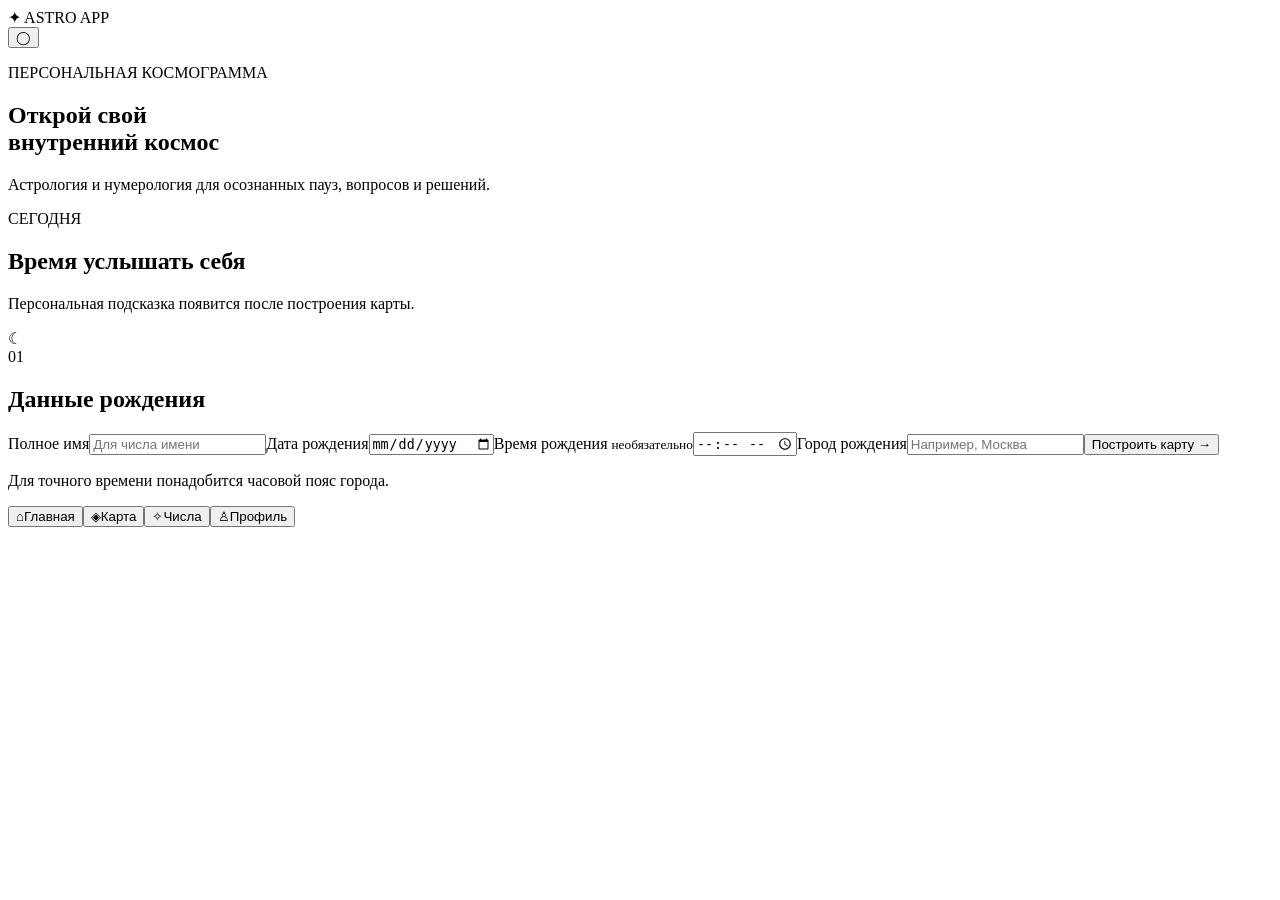
==== static/index.html @ 8a943642 "Prepare Railway deployment Co-authored-by: Copilot <223556219+Copilot@users.noreply.github.com>" ====
<!doctype html>
<html lang="ru">
<head>
  <meta charset="UTF-8"><meta name="viewport" content="width=device-width, initial-scale=1">
  <meta name="theme-color" content="#0b0a1a"><title>Astro App — внутренний космос</title>
  <link rel="stylesheet" href="/styles.css">
  <script src="https://telegram.org/js/telegram-web-app.js"></script>
</head>
<body>
  <div class="stars"></div>
  <main class="app-shell">
    <header class="topbar"><div class="brand"><span class="brand-mark">✦</span> ASTRO APP</div><button class="icon-button" id="profile-button">◯</button></header>
    <section id="view-home" class="view">
      <div class="hero"><p class="eyebrow">ПЕРСОНАЛЬНАЯ КОСМОГРАММА</p><h1>Открой свой<br><span>внутренний космос</span></h1><p class="hero-copy">Астрология и нумерология для осознанных пауз, вопросов и решений.</p></div>
      <div class="daily-card"><div><p class="eyebrow">СЕГОДНЯ</p><h2>Время услышать себя</h2><p id="daily-text">Персональная подсказка появится после построения карты.</p></div><div class="moon">☾</div></div>
      <section id="form-card" class="card"><div class="section-heading"><span class="step">01</span><h2>Данные рождения</h2></div>
        <form id="birth-form"><label>Полное имя<input name="fullName" placeholder="Для числа имени"></label><label>Дата рождения<input name="birthDate" type="date" required></label><label>Время рождения <small>необязательно</small><input name="birthTime" type="time"></label><label>Город рождения<input name="placeName" placeholder="Например, Москва" required></label><button class="primary-button" type="submit">Построить карту <span>→</span></button></form>
        <p class="hint">Для точного времени понадобится часовой пояс города.</p>
      </section>
    </section>
    <section id="view-chart" class="view hidden"></section>
    <section id="view-numbers" class="view hidden"></section>
    <section id="view-profile" class="view hidden"></section>
    <nav class="bottom-nav"><button class="active" data-view="home"><span>⌂</span>Главная</button><button data-view="chart"><span>◈</span>Карта</button><button data-view="numbers"><span>✧</span>Числа</button><button data-view="profile"><span>♙</span>Профиль</button></nav>
  </main>
  <script src="/app.js"></script>
</body>
</html>
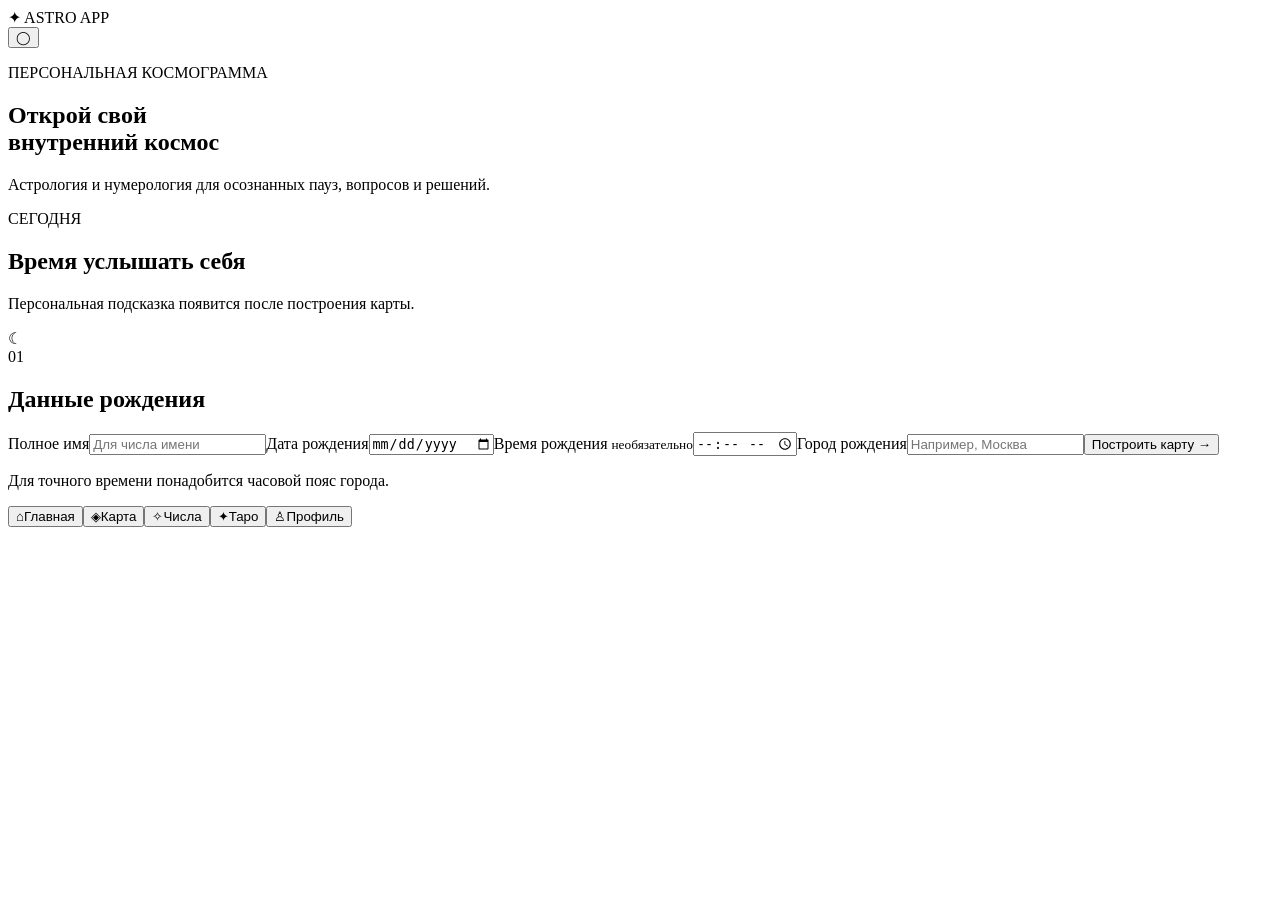
==== commit dc66b684: "Add professional tarot readings Co-authored-by: Copilot <223556219+Copilot@users.noreply.github.com>" ====
--- a/static/index.html
+++ b/static/index.html
@@ -21,7 +21,8 @@
     <section id="view-chart" class="view hidden"></section>
     <section id="view-numbers" class="view hidden"></section>
     <section id="view-profile" class="view hidden"></section>
-    <nav class="bottom-nav"><button class="active" data-view="home"><span>⌂</span>Главная</button><button data-view="chart"><span>◈</span>Карта</button><button data-view="numbers"><span>✧</span>Числа</button><button data-view="profile"><span>♙</span>Профиль</button></nav>
+    <section id="view-tarot" class="view hidden"></section>
+    <nav class="bottom-nav"><button class="active" data-view="home"><span>⌂</span>Главная</button><button data-view="chart"><span>◈</span>Карта</button><button data-view="numbers"><span>✧</span>Числа</button><button data-view="tarot"><span>✦</span>Таро</button><button data-view="profile"><span>♙</span>Профиль</button></nav>
   </main>
   <script src="/app.js"></script>
 </body>
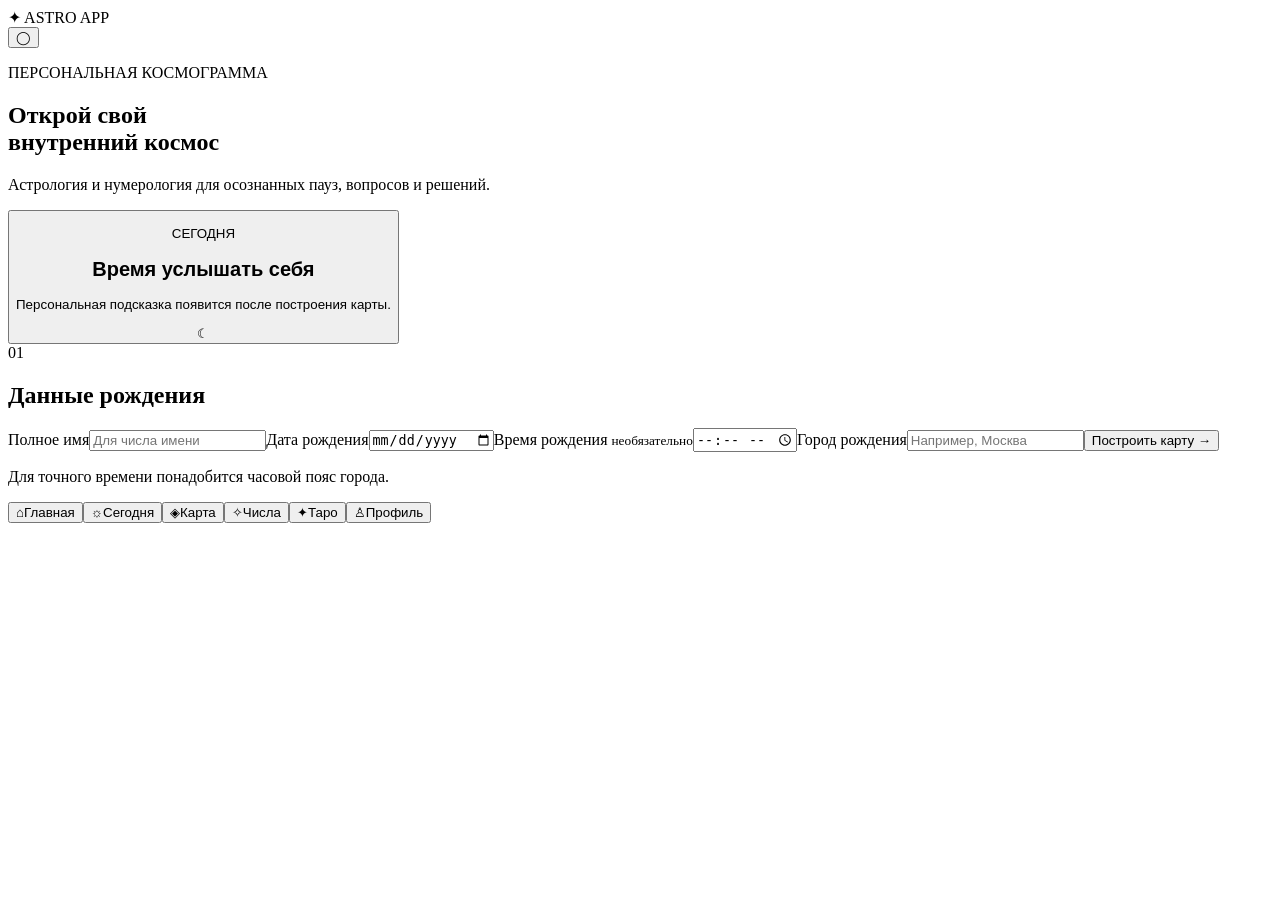
==== commit 6ffd0ea6: "Add personalized daily forecast funnel Co-authored-by: Copilot <223556219+Copilot@users.noreply.gith" ====
--- a/static/index.html
+++ b/static/index.html
@@ -12,17 +12,18 @@
     <header class="topbar"><div class="brand"><span class="brand-mark">✦</span> ASTRO APP</div><button class="icon-button" id="profile-button">◯</button></header>
     <section id="view-home" class="view">
       <div class="hero"><p class="eyebrow">ПЕРСОНАЛЬНАЯ КОСМОГРАММА</p><h1>Открой свой<br><span>внутренний космос</span></h1><p class="hero-copy">Астрология и нумерология для осознанных пауз, вопросов и решений.</p></div>
-      <div class="daily-card"><div><p class="eyebrow">СЕГОДНЯ</p><h2>Время услышать себя</h2><p id="daily-text">Персональная подсказка появится после построения карты.</p></div><div class="moon">☾</div></div>
+      <button class="daily-card" id="daily-card" type="button"><div><p class="eyebrow">СЕГОДНЯ</p><h2>Время услышать себя</h2><p id="daily-text">Персональная подсказка появится после построения карты.</p></div><div class="moon">☾</div></button>
       <section id="form-card" class="card"><div class="section-heading"><span class="step">01</span><h2>Данные рождения</h2></div>
         <form id="birth-form"><label>Полное имя<input name="fullName" placeholder="Для числа имени"></label><label>Дата рождения<input name="birthDate" type="date" required></label><label>Время рождения <small>необязательно</small><input name="birthTime" type="time"></label><label>Город рождения<input name="placeName" placeholder="Например, Москва" required></label><button class="primary-button" type="submit">Построить карту <span>→</span></button></form>
         <p class="hint">Для точного времени понадобится часовой пояс города.</p>
       </section>
     </section>
+    <section id="view-daily" class="view hidden"></section>
     <section id="view-chart" class="view hidden"></section>
     <section id="view-numbers" class="view hidden"></section>
     <section id="view-profile" class="view hidden"></section>
     <section id="view-tarot" class="view hidden"></section>
-    <nav class="bottom-nav"><button class="active" data-view="home"><span>⌂</span>Главная</button><button data-view="chart"><span>◈</span>Карта</button><button data-view="numbers"><span>✧</span>Числа</button><button data-view="tarot"><span>✦</span>Таро</button><button data-view="profile"><span>♙</span>Профиль</button></nav>
+    <nav class="bottom-nav"><button class="active" data-view="home"><span>⌂</span>Главная</button><button data-view="daily"><span>☼</span>Сегодня</button><button data-view="chart"><span>◈</span>Карта</button><button data-view="numbers"><span>✧</span>Числа</button><button data-view="tarot"><span>✦</span>Таро</button><button data-view="profile"><span>♙</span>Профиль</button></nav>
   </main>
   <script src="/app.js"></script>
 </body>
